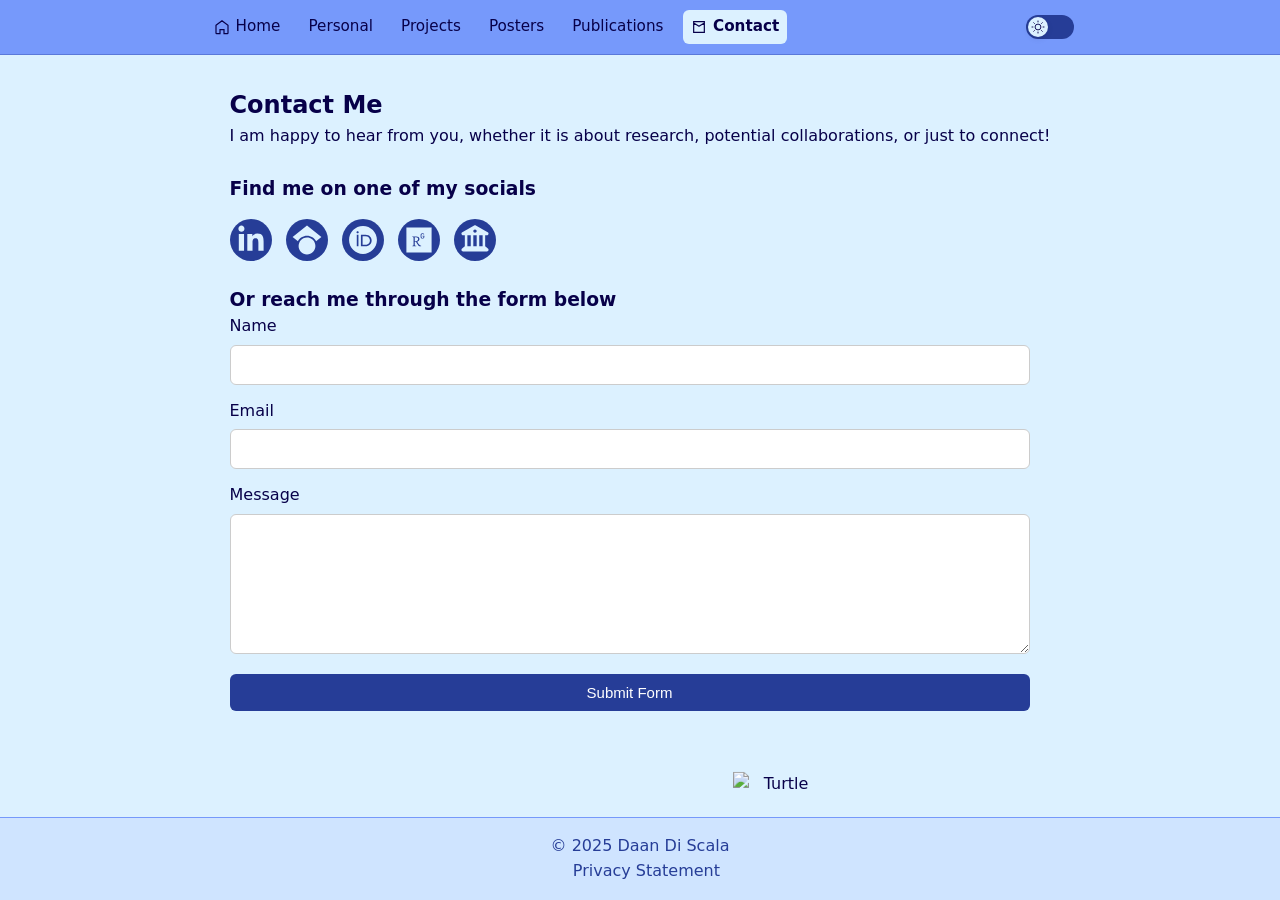
==== contact.html @ 1ae8dc4e "large scale update to website, with many pages fully updated and personalized" ====
<!DOCTYPE html>
<html lang="en">

<head>
  <meta charset="UTF-8">
  <title>Daan Di Scala - Portfolio</title>
  <link rel="stylesheet" href="css/vars.css">
  <link rel="stylesheet" href="css/styles.css">
  <link rel="stylesheet" href="css/contact.css">
    <script>
    (function() {
      const savedTheme = localStorage.getItem('theme');
      if (savedTheme === 'dark') {
        document.documentElement.classList.add('dark-mode');
      }
    })();
  </script>
</head>
<body>

<!-- NAVBAR ------------------------------------------------------------------------------------------------------------------>
  <nav class="navbar">
    <div class="nav-content">

        <div class="nav-left">
        <a href="index.html" ><svg class="icon" viewBox="0 0 24 24"><path d="M3 9.5l9-7 9 7v11.5a1 1 0 0 1-1 1h-5v-6h-6v6H4a1 1 0 0 1-1-1V9.5z" /></svg>Home</a>
        <a href="personal.html">Personal</a>
        <a href="projects.html">Projects</a>
        <a href="posters.html">Posters</a>
        <a href="publications.html">Publications</a>
        <a href="contact.html"  class="active"><svg class="icon" viewBox="0 0 24 24"><path d="M4 4h16v16H4V4zm8 7L4 6m16 0l-8 5" /></svg>Contact</a>
        </div>


        <!-- Theme Toggle Switch -->
        <button class="theme-toggle" aria-label="Toggle Dark Mode">
          <div class="toggle-track">
            <div class="toggle-thumb">
              <!-- Sun Icon -->
              <svg class="icon-sun" viewBox="0 0 24 24">
                <circle cx="12" cy="12" r="5"></circle>
                <line x1="12" y1="1" x2="12" y2="4"></line>
                <line x1="12" y1="20" x2="12" y2="23"></line>
                <line x1="4.22" y1="4.22" x2="6.34" y2="6.34"></line>
                <line x1="17.66" y1="17.66" x2="19.78" y2="19.78"></line>
                <line x1="1" y1="12" x2="4" y2="12"></line>
                <line x1="20" y1="12" x2="23" y2="12"></line>
                <line x1="4.22" y1="19.78" x2="6.34" y2="17.66"></line>
                <line x1="17.66" y1="6.34" x2="19.78" y2="4.22"></line>
              </svg>

              <!-- Moon Icon -->
              <svg class="icon-moon" viewBox="0 0 24 24">
                <path d="M21 12.79A9 9 0 0 1 11.21 3 
                     7 7 0 1 0 21 12.79z" />
              </svg>
            </div>
          </div>
        </button>

      </div>
  </nav>
  <!-- NAVBAR ------------------------------------------------------------------------------------------------------------------>

  <main class="page-wrapper">

    <!-- LONG CONTENT EXAMPLE 
    <section class="content-long">
      <h2>Contact Me</h2>
      <p>
I am happy to hear from you, whether it is about research, potential collaborations, or just to connect. Use the form below and I will get back to you as soon as I can.
-->

<section class="content-long">

  <h2>Contact Me</h2>

  <p>
    I am happy to hear from you, whether it is about research, potential 
    collaborations, or just to connect!
  </p>


  <br><h3>Find me on one of my socials</h3>

  <!-- SOCIAL ICON ROW -->
  <div class="social-row">

    <!-- LinkedIn -->
    <a href="https://www.linkedin.com/in/daan-di-scala/" class="social-icon" target="_blank">
      <svg viewBox="0 0 640 640">
        <path d="M196.3 512L103.4 512L103.4 212.9L196.3 212.9L196.3 512zM149.8 172.1C120.1 172.1 96 147.5 96 117.8C96 103.5 101.7 89.9 111.8 79.8C121.9 69.7 135.6 64 149.8 64C164 64 177.7 69.7 187.8 79.8C197.9 89.9 203.6 103.6 203.6 117.8C203.6 147.5 179.5 172.1 149.8 172.1zM543.9 512L451.2 512L451.2 366.4C451.2 331.7 450.5 287.2 402.9 287.2C354.6 287.2 347.2 324.9 347.2 363.9L347.2 512L254.4 512L254.4 212.9L343.5 212.9L343.5 253.7L344.8 253.7C357.2 230.2 387.5 205.4 432.7 205.4C526.7 205.4 544 267.3 544 347.7L544 512L543.9 512z"></path>
      </svg>
    </a>

    <!-- Google Scholar -->
    <a href="https://scholar.google.nl/citations?user=ZDXlUhQAAAAJ" class="social-icon" target="_blank">
      <svg viewBox="0 0 640 640">
        <path d="M454.9 362.5C454.9 362.5 454.9 362.6 455 362.6C464.2 382 469.4 403.7 469.4 426.6C469.3 509.1 402.5 576 320 576C237.5 576 170.7 509.1 170.7 426.7C170.7 403.8 175.9 382.1 185.1 362.7C186.8 359.1 188.7 355.5 190.7 352C195.1 344.4 200.1 337.3 205.7 330.7C233.1 298.1 274.2 277.4 320.1 277.4C353.7 277.4 384.7 288.5 409.7 307.3C418.8 314.2 427.1 322 434.5 330.8C440.1 337.4 445.1 344.6 449.5 352.1C451.5 355.5 453.3 359.1 455 362.6L454.9 362.5zM481.3 343.7C451.2 285.3 390.3 245.3 320 245.3C249.7 245.3 188.8 285.3 158.7 343.7L64 266.7L320 64L576 266.7L481.3 343.8L481.3 343.7z"></path></svg>
    </a>

    <a href="https://orcid.org/0000-0003-1548-6675" class="social-icon" target="_blank">
      <svg viewBox="0 0 640 640">
        <path d="M358.7 252.2L312.8 252.2L312.8 406L360.3 406C427.9 406 443.4 354.7 443.4 329.1C443.4 287.5 416.9 252.2 358.7 252.2zM320 72C183 72 72 183 72 320C72 457 183 568 320 568C457 568 568 457 568 320C568 183 457 72 320 72zM239.2 432.8L209.4 432.8L209.4 225.3L239.2 225.3L239.2 432.8zM224.3 162.5C235.1 162.5 243.9 171.3 243.9 182.1C243.9 192.9 235.1 201.7 224.3 201.7C213.5 201.7 204.7 192.9 204.7 182.1C204.7 171.3 213.5 162.5 224.3 162.5zM364 433L283 433L283 225.3L363.6 225.3C440.3 225.3 474 280.1 474 329.2C474 382.5 432.3 433.1 364 433.1z">
        </path>
      </svg>
    </a>

    <a href="https://www.researchgate.net/profile/Daan-Di-Scala-2" class="social-icon" target="_blank">
      <svg viewBox="0 0 640 640">
       <path d="M96 96L96 544L544 544L544 96L96 96zM358.2 430.4C351.6 433.4 325 436.4 308.2 416.2C299 405.6 282.9 382.9 266 352.6C257.1 352.6 251.3 352.6 244.6 352L244.6 398.4C244.6 421.9 250.6 419.6 270.4 422.3L270.4 430.4C263.5 430.1 247.3 429.6 234.8 429.6C221.7 429.6 208.7 430.2 201.2 430.4L201.2 422.3C216.7 419.4 223.2 421 223.2 398.4L223.2 289C223.2 266.4 216.8 268 201.2 265.1L201.2 257C227 258 254.3 256.4 272.1 256.4C303.8 256.4 328 270.8 328 302C328 323.1 311.3 344.2 288.8 349.5C302.4 373.7 318.8 395.1 331 408.4C338.2 416.2 348.2 423.1 358.2 423.1L358.2 430.4zM381.1 295.4C357.8 295.4 348.9 279.7 348.9 263.2L348.9 231C348.9 218.8 357.7 200.6 382.9 200.6C408.1 200.6 413.3 218.5 413.3 218.5L402.6 225.7C402.6 225.7 397.1 213.2 382.9 213.2C375 213.2 363.2 220.5 363.2 232.9L363.2 259.7C363.2 273.1 369.8 283 381.1 283C395.2 283 402.6 272.1 402.6 256.2L384.7 256.2L384.7 245.5L415.1 245.5C415.1 266 419.8 295.4 381.1 295.4zM264.6 340.1C255.2 340.1 251 339.8 244.6 339.3L244.6 269.6C251 269 259.6 269 267.1 269C290.4 269 304.3 281.2 304.3 303.5C304.3 325.4 289.3 340.1 264.6 340.1z">
     </path>
      </svg>
    </a>

        <a href="https://www.uu.nl/medewerkers/DLDiScala" class="social-icon" target="_blank">
      <svg viewBox="-20 20 680 680">
        <path d="M335.9 84.2C326.1 78.6 314 78.6 304.1 84.2L80.1 212.2C67.5 219.4 61.3 234.2 65 248.2C68.7 262.2 81.5 272 96 272L128 272L128 480L128 480L76.8 518.4C68.7 524.4 64 533.9 64 544C64 561.7 78.3 576 96 576L544 576C561.7 576 576 561.7 576 544C576 533.9 571.3 524.4 563.2 518.4L512 480L512 272L544 272C558.5 272 571.2 262.2 574.9 248.2C578.6 234.2 572.4 219.4 559.8 212.2L335.8 84.2zM464 272L464 480L400 480L400 272L464 272zM352 272L352 480L288 480L288 272L352 272zM240 272L240 480L176 480L176 272L240 272zM320 160C337.7 160 352 174.3 352 192C352 209.7 337.7 224 320 224C302.3 224 288 209.7 288 192C288 174.3 302.3 160 320 160z">
      </path>
      </svg>
    </a>
   <!-- MAIL 
    <a href="https://mail.com/..." class="social-icon" target="_blank">
      <svg viewBox="0 0 640 640">
        <path d="M112 128C85.5 128 64 149.5 64 176C64 191.1 71.1 205.3 83.2 214.4L291.2 370.4C308.3 383.2 331.7 383.2 348.8 370.4L556.8 214.4C568.9 205.3 576 191.1 576 176C576 149.5 554.5 128 528 128L112 128zM64 260L64 448C64 483.3 92.7 512 128 512L512 512C547.3 512 576 483.3 576 448L576 260L377.6 408.8C343.5 434.4 296.5 434.4 262.4 408.8L64 260z"></path></svg>
    </a> -->
    <!-- Add more as needed -->

  </div>


  <h3>Or reach me through the form below</h3>


  <!-- CONTACT FORM -->
  <form class="contact-form"
        action="https://api.web3forms.com/submit"
        method="POST"
        data-redirect="false">

    <input type="hidden" name="access_key" value="c449b36a-3cd7-413c-bd75-ba2fd1abe8ce">

    <label>
      Name
      <input type="text" name="name" required>
    </label>

    <label>
      Email
      <input type="email" name="email" required>
    </label>

    <label>
      Message
      <textarea name="message" required></textarea>
    </label>

    <input type="hidden" name="redirect"
           value="https://discala.github.io/website/contact_success.html">

    <button type="submit">Submit Form</button>

  </form>

</section>

<!--

<form action="https://api.web3forms.com/submit" method="POST" data-redirect="false">
   <input type="hidden" name="access_key" value="c449b36a-3cd7-413c-bd75-ba2fd1abe8ce">
    name <input type="text" name="name" required>
    email <input type="email" name="email" required>
    message <textarea name="message" required></textarea>
    
  <input type="hidden" name="redirect" value="https://discala.github.io/website/contact_success.html"> 
    <button type="submit">Submit Form</button>
</form>

      </p> -->
    </section>
    
  </main>

  <footer class="footer">
    <p>© 2025 Daan Di Scala</p>
    <a href="privacy.html">Privacy Statement</a>
    <div class="content-wrapper">
    <div class="turtle">
       <img src="images/Festina.png" alt="Turtle" class="turtle-img">
    </div></div>
  </footer>

</body>



  <script src="js/darkmode.js"></script>
</html>
---- css/vars.css ----
/* ====== Color Palette (defaults) ====== */
  /*:root {
  --color-primary: #97bfff;     
  --color-secondary: #b9d6ff;   
  --color-accent: #6a8cc7;      
  --color-dark: #1e2a3a;
  --color-text: #2d2d2d;
  --color-bg: #e1eeff;

  --max-width: 900px;
  --radius-lg: 12px;
  --radius-sm: 6px;
}

/* Dark mode variables when .dark-mode is present on <html> */
  /*.dark-mode {
  --color-primary: #111620;
  --color-secondary: #1f2a3a;
  --color-accent: #6198ff;
  --color-dark: #f5f7fb;
  --color-text: #e6eefc;
  --color-bg: #0f1621;
}



:root {
  --color-primary: hsl(229, 50%, 90%);
  --color-secondary: hsl(229, 50%, 10%);
  --color-tertiary: hsl(289, 80%, 20%);
  --color-accent: hsl(169, 80%, 20%);
}
.dark {
  --color-primary: hsl(229, 50%, 10%);
  --color-secondary: hsl(229, 50%, 90%);
  --color-tertiary: hsl(289, 80%, 80%);
  --color-accent: hsl(169, 80%, 80%);
}*/


:root {
  --max-width: 900px;
  --radius-xl: 24px;
  --radius-lg: 12px;
  --radius-sm: 6px;

  /* hsl (fallback color) */
  --bg-dark: hsl(223 100% 95%);
  --bg: hsl(223 100% 100%);
  --bg-light: hsl(223 100% 100%);
  --text: hsl(255 100% 11%);
  --text-muted: hsl(228 60% 37%);
  --highlight: hsl(224 100% 100%);
  --border: hsl(225 63% 60%);
  --border-muted: hsl(225 95% 72%);
  --primary: hsl(228 60% 37%);
  --secondary: hsl(13 100%, 53%);  
  --secondary-light: hsl(13 100%, 78%);


  --danger: hsl(6 60% 41%);
  --warning: hsl(52 100% 14%);
  --success: hsl(161 100% 13%);
  --info: hsl(217 62% 44%);
  /* oklch */
  --bg-dark: oklch(0.92 0.075 268);
  --bg: oklch(0.96 0.075 268);
  --bg-light: oklch(1 0.075 268);
  --text: oklch(0.15 0.15 268);
  --text-muted: oklch(0.4 0.15 268);
  --highlight: oklch(1 0.15 268);
  --border: oklch(0.6 0.15 268);
  --border-muted: oklch(0.7 0.15 268);
  --primary: oklch(0.4 0.15 268);
  /*--secondary: oklch(0.76 0.14 39);*/


  --danger: oklch(0.5 0.15 30);
  --warning: oklch(0.5 0.15 100);
  --success: oklch(0.5 0.15 160);
  --info: oklch(0.5 0.15 260);
}

.dark-mode {
  /* hsl (fallback color) */
  --bg-dark: hsl(244 100% 5%);
  --bg: hsl(235 90% 9%);
  --bg-light: hsl(228 75% 12%);
  
  --text: hsl(223 100% 100%);
  --text-muted: hsl(223 77% 77%);
  --highlight: hsl(226 49% 48%);

  --border: hsl(228 60% 37%);
  --border-muted: hsl(232 75% 27%);
  
  --primary: hsl(224 100% 80%);
  --secondary: hsl(45 78% 48%);
  --secondary-light: hsl(45 78%, 73%);

  --danger: hsl(8 79% 66%);
  --warning: hsl(54 100% 31%);
  --success: hsl(156 68% 43%);
  --info: hsl(217 94% 69%);


  /* oklch */
  --bg-dark: oklch(0.1 0.075 268);
  --bg: oklch(0.15 0.075 268);
  --bg-light: oklch(0.2 0.075 268);
  --text: oklch(0.96 0.1 268);
  --text-muted: oklch(0.76 0.1 268);
  --highlight: oklch(0.5 0.15 268);
  --border: oklch(0.4 0.15 268);
  --border-muted: oklch(0.3 0.15 268);
  --primary: oklch(0.76 0.15 268);
  --secondary: oklch(0.76 0.15 88);
  --danger: oklch(0.7 0.15 30);
  --warning: oklch(0.7 0.15 100);
  --success: oklch(0.7 0.15 160);
  --info: oklch(0.7 0.15 260);
}
---- css/styles.css ----
/* ===== Global Reset ===== */
* {
  box-sizing: border-box;
  margin: 0;
  padding: 0;
}

html, body {
  height: 100%;
  background: var(--bg);
  color: var(--text);
  font-family: "Inter", system-ui, -apple-system, "Segoe UI", Roboto, "Helvetica Neue", Arial;
  -webkit-font-smoothing: antialiased;
  -moz-osx-font-smoothing: grayscale;
  transition: background-color 0.25s ease, color 0.25s ease;
  line-height: 1.55;
  display: flex;
  flex-direction: column;
}

/* ===== Container / Wrapper ===== */
.page-wrapper {
  max-width: var(--max-width);
  margin: 0 auto;
  padding: 2rem 1rem;
  flex: 1;
}

/* ===== Navbar ===== */
.navbar {
  position: sticky;
  top: 0;
  width: 100%;
  background: var(--border-muted);/*var(--bg-dark);*/
  padding: 0.6rem 0;
  border-bottom: 1px solid var(--border);
  z-index: 1000;
  backdrop-filter: saturate(110%) blur(6px);
}

.nav-content {
  max-width: var(--max-width);
  margin: 0 auto;
  padding: 0 1rem;
  display: flex;
  align-items: center;
  justify-content: space-between;
  gap: 1rem;
}

/* Left group of links */
.nav-left {
  display: flex;
  gap: 0.75rem;
  align-items: center;
}

.nav-left a {
  color: var(--text);
  text-decoration: none;
  font-weight: 500;
  padding: 0.35rem 0.5rem;
  border-radius: 6px;
  transition: background-color 0.18s ease, color 0.18s ease, opacity 0.18s ease;
  font-size: 0.95rem;
}

.nav-left a:hover {
  background: rgba(255,255,255,0.4);
  opacity: 0.9;
}

.dark-mode .nav-left a:hover {
  background: rgba(0,0,0,0.4);
  opacity: 0.9;
}

/* Ensure nav link colors respond to dark mode */
.dark-mode .nav-left a {
  color: var(--text);
}

/* ===== Theme Toggle (pill + thumb + icons) ===== */
.theme-toggle {
  background: none;
  border: none;
  padding: 0;
  cursor: pointer;
  display: inline-flex;
  align-items: center;
  line-height: 0;
  border-radius: 999px;
}

/* Track */
.toggle-track {
  width: 48px;
  height: 24px;
  background: var(--primary);
  border-radius: 999px;
  position: relative;
  padding: 2px;
  transition: background-color 0.22s ease;
  display: inline-block;
}

/* Thumb */
.toggle-thumb {
  width: 20px;
  height: 20px;
  background: var(--bg);
  border-radius: 50%;
  position: absolute;
  left: 2px;
  top: 2px;
  display: flex;
  align-items: center;
  justify-content: center;
  transition: transform 0.22s cubic-bezier(.2,.9,.3,1), background 0.22s ease;
  box-shadow: 0 2px 6px rgba(0,0,0,0.08);
}

/* When dark-mode class exists on <html>, slide thumb to right */
.dark-mode .toggle-thumb {
  transform: translateX(24px);
  box-shadow: 0 3px 8px rgba(0,0,0,0.18);
}

/* SVG icons inside the thumb (stacked in same position) */
.toggle-thumb svg {
  width: 14px;
  height: 14px;
  stroke-width: 1.6;
  position: absolute;
  left: 50%;
  top: 50%;
  transform: translate(-50%, -50%);
  transition: opacity 0.20s ease, stroke 0.22s ease, fill 0.22s ease;
  fill: none;
  stroke: var(--text);
}

/* Default: show sun, hide moon */
.icon-sun {
  opacity: 1;
}

.icon-moon {
  opacity: 0;
}

/* In dark mode: show moon, hide sun; adapt stroke color */
.dark-mode .icon-sun {
  opacity: 0;
}

.dark-mode .icon-moon {
  opacity: 1;

}

/* Make sure svg strokes invert in dark mode when needed */
.dark-mode .toggle-thumb svg {
  stroke: var(--text);
}

/* Slightly change track color in dark mode */
.dark-mode .toggle-track {
  background: var(--primary);
}

/* Hover states */
.theme-toggle:hover .toggle-track {
  filter: brightness(0.98);
}

/* HEADER */
/************************************************************/



/************************************************************/
/* LANDING CARD 


.landing-card {
  position: relative;
  display: flex;
  align-items: center;
  gap: 2rem;
  background: var(--bg-light);
  padding: 2rem 3.5rem 2rem 2.5rem;
  border-radius: var(--radius-xl);
  box-shadow: 0 10px 30px rgba(20,30,45,0.06);
  overflow: visible;
}

.landing-card h1 span {
  color: var(--primary);
}


.profile-image {
  flex-shrink: 0;
  margin-left: -3rem;
}

.profile-image img {
  width: 160px;
  height: 160px;
  object-fit: cover;
  border-radius: 18px;
  box-shadow: 0 12px 30px rgba(0,0,0,0.15);
}

.intro-content {
  flex: 1;
  display: flex;
}

.intro-content h1 {
  font-size: 1.9rem;
  font-weight: 700;
  margin-bottom: 0.75rem;
  color: var(--text);
}

.intro-content h1 span {
  color: var(--accent);
}


.intro-text {
  position: relative;
  padding-left: 1.25rem;
}

.intro-text::before {
  content: "";
  position: absolute;
  left: 0;
  top: 0.15rem;
  width: 4px;
  height: 100%;
  background: var(--accent);
  border-radius: 2px;
}

.intro-text p {
  color: var(--text-muted);
  max-width: 55ch;
  line-height: 1.6;
}


.social-links {
  display: flex;
  flex-direction: column;
  gap: 0.75rem;
}

.social-links a {
  width: 42px;
  height: 42px;
  border-radius: 50%;
  background: white;
  display: grid;
  place-items: center;
  color: var(--text-muted);
  box-shadow: 0 6px 18px rgba(0,0,0,0.08);
  transition: transform 0.2s ease, color 0.2s ease;
}

.social-links a:hover {
  transform: translateY(-2px);
  color: var(--accent);
}*/

/* LANDING CARD */
/************************************************************/
/************************************************************/
/* QUICK LINK CARDS */








/* ===== Footer ===== */
.footer {
  width: 100%;
  background: var(--bg-dark);
  padding: 1rem;
  text-align: center;
  border-top: 1px solid var(--border-muted);
  margin-top: 2.5rem;
  transition: background 0.25s ease;
  position: relative;
}

.footer p {
  color: var(--text-muted);
}

.footer a {
  margin-left: 0.8rem;
  color: var(--primary);
  text-decoration: none;
  font-weight: 500;
}

/* Turtle rests on the footer */
.turtle {
  position: absolute;
  bottom: 100%;       /* positions turtle ABOVE the footer */
  right: 40%;         /*  align to footer’s right edge */
  width: 70px;
  height: 70px;
  /*transform: translateY(30px);  optional: overlap the edge slightly for “resting” look */
  pointer-events: none;        /* turtle won’t block clicks */
}

.turtle-img {
    width: 90px;        /* small image */
    height: auto;
    position: absolute; /* place it anywhere inside */
    top: 50%;
    left: 50%;
    transform: translate(0%, -45%);
}

/* ===== Responsive tweaks ===== */
@media (max-width: 700px) {
  .landing-card {
    flex-direction: column;
    text-align: center;
  }

  .profile-image img {
    width: 120px;
    height: 120px;
  }

  .nav-left {
    gap: 0.5rem;
  }

  .nav-left a {
    font-size: 0.9rem;
    padding: 0.25rem 0.35rem;
  }
}

@media (max-width: 420px) {
  .nav-content {
    padding: 0 0.6rem;
  }
}


.nav-left a.active {
  background: var(--bg);
  color: var(--text) !important;
  font-weight: 600;
  border-radius: 6px;
}

.dark-mode .nav-left a.active {
  background: var(--bg);
  color: var(--text) !important;
}

.nav-left a {
  display: flex;
  align-items: center;
  gap: 0.35rem;
}

/* SVG styling */
.nav-left .icon {
  width: 16px;
  height: 16px;
  stroke: var(--text);
  fill: none;
  stroke-width: 1.8;
  transition: stroke 0.25s ease;
}

/* Ensure good contrast in dark mode */
.dark-mode .nav-left .icon {
  stroke: var(--text);
}

.no-theme-transition * {
  transition: none !important;
}


.bottom-card {
  display: flex;
  
  flex-wrap: wrap;
  gap: 24px;
  align-items: center;
  justify-content: center;
  margin-top: 20px;
  padding: 4px;
  max-width: 600px;
  background: var(--bg-light);
  border-radius: 16px;
  box-shadow: 0 10px 32px rgba(0, 0, 0, .08);

  font-family: system-ui, -apple-system, Segoe UI, sans-serif;
  font-size:14px;
  transform: translateX(150px);
}
---- css/contact.css ----
/* ----- SOCIAL ICONS ----- */

.social-row {
  display: flex;
  gap: 14px;
  margin: 16px 0 24px 0;
}

.social-icon {
  width: 42px;
  height: 42px;

  display: flex;
  align-items: center;
  justify-content: center;

  background: var(--primary);       
  border-radius: 50%;

  transition: transform 0.15s ease, opacity 0.15s ease;
}

.social-icon svg {
  width: 36px;
  height: 36px;
  fill: var(--bg);       

}

.social-icon:hover {
  transform: translateY(-2px);
  opacity: 0.85;
}


/* ----- FORM STYLING ----- */

.contact-form {
  display: flex;
  flex-direction: column;
  gap: 14px;

  max-width: 800px;
}

.contact-form label {
  display: flex;
  flex-direction: column;
  font-weight: 500;
  gap: 6px;
}

.contact-form input,
.contact-form textarea {
  padding: 10px 12px;
  border: 1px solid #ccc;
  border-radius: 6px;
  font-size: 15px;
  font-family: inherit;
}

.contact-form textarea {
  min-height: 140px;
  resize: vertical;
}

.contact-form button {
  margin-top: 6px;
  padding: 10px 14px;

  background: var(--primary);  
  color: #fff;

  border: none;
  border-radius: 6px;

  font-size: 15px;
  cursor: pointer;

  transition: opacity 0.15s ease;
}

.contact-form button:hover {
  opacity: 0.85;
}


/* ----- MOBILE ----- */

@media (max-width: 600px) {
  .social-row {
    gap: 10px;
  }

  .social-icon {
    width: 38px;
    height: 38px;
  }
}
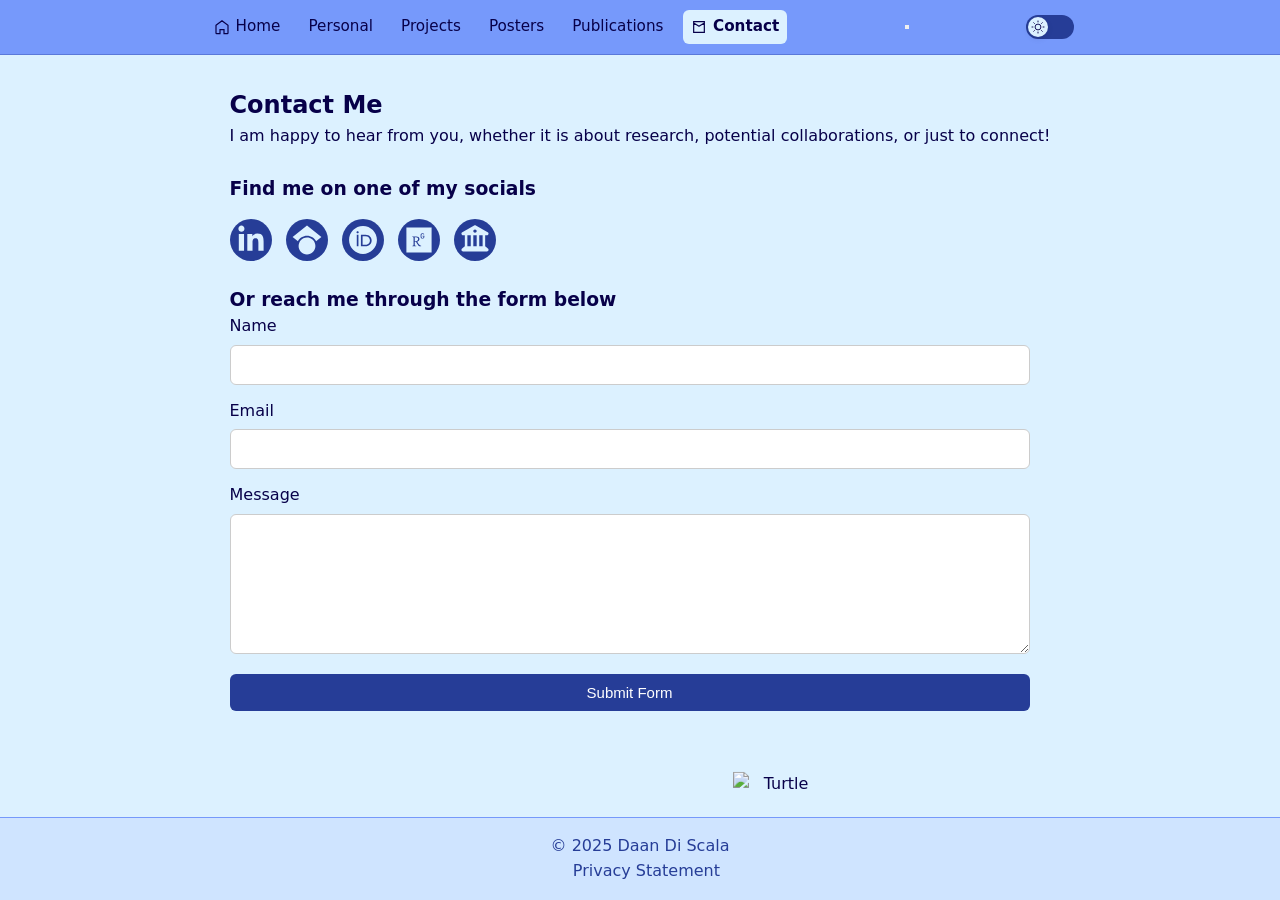
==== commit ac216e96: "added SEO and fixed links" ====
--- a/contact.html
+++ b/contact.html
@@ -2,20 +2,45 @@
 <html lang="en">
 
 <head>
+  <!-- Basic -->
   <meta charset="UTF-8">
-  <title>Daan Di Scala - Portfolio</title>
+  <title>Daan Di Scala - Contact</title>
+  <meta name="viewport" content="width=device-width, initial-scale=1.0">
+
+  <!-- Primary SEO -->
+  <meta name="description" content="Academic portfolio site of Daan Di Scala, scientist at TNO and PhD student at Utrecht University, with published papers and presented posters on topics like Trustworthy AI and Hybrid AI.">
+  <meta name="keywords" content="Trustworthy AI, Hybrid AI, Explainable AI, Knowledge">
+  <meta name="author" content="Daan Di Scala">
+
+  <!-- Canonical -->
+  <link rel="canonical" href="https://www.daandiscala.nl/contact.html">
+
+  <!-- Open Graph -->
+  <meta property="og:title" content="Daan Di Scala - Home">
+  <meta property="og:description" content="Academic portfolio site of Daan Di Scala, scientist at TNO and PhD student at Utrecht University, with published papers and presented posters on topics like Trustworthy AI and Hybrid AI.">
+  <meta property="og:image" content="https://www.daandiscala.nl/images/profile.jpg">
+  <meta property="og:url" content="https://www.daandiscala.nl/contact.html">
+  <meta property="og:type" content="website">
+
+  <!-- Styles -->
+  <link rel="icon" type="image/x-icon" href="favicon.ico">
   <link rel="stylesheet" href="css/vars.css">
   <link rel="stylesheet" href="css/styles.css">
   <link rel="stylesheet" href="css/contact.css">
-    <script>
-    (function() {
+
+  <!-- Dark Mode Script -->
+  <script>
+    (function () {
       const savedTheme = localStorage.getItem('theme');
       if (savedTheme === 'dark') {
         document.documentElement.classList.add('dark-mode');
       }
     })();
   </script>
+
 </head>
+
+
 <body>
 
 <!-- NAVBAR ------------------------------------------------------------------------------------------------------------------>
@@ -23,13 +48,20 @@
     <div class="nav-content">
 
         <div class="nav-left">
-        <a href="index.html" ><svg class="icon" viewBox="0 0 24 24"><path d="M3 9.5l9-7 9 7v11.5a1 1 0 0 1-1 1h-5v-6h-6v6H4a1 1 0 0 1-1-1V9.5z" /></svg>Home</a>
+        <a href="/" ><svg class="icon" viewBox="0 0 24 24"><path d="M3 9.5l9-7 9 7v11.5a1 1 0 0 1-1 1h-5v-6h-6v6H4a1 1 0 0 1-1-1V9.5z" /></svg>Home</a>
         <a href="personal.html">Personal</a>
         <a href="projects.html">Projects</a>
         <a href="posters.html">Posters</a>
         <a href="publications.html">Publications</a>
-        <a href="contact.html"  class="active"><svg class="icon" viewBox="0 0 24 24"><path d="M4 4h16v16H4V4zm8 7L4 6m16 0l-8 5" /></svg>Contact</a>
+        <a href=""  class="active"><svg class="icon" viewBox="0 0 24 24"><path d="M4 4h16v16H4V4zm8 7L4 6m16 0l-8 5" /></svg>Contact</a>
         </div>
+
+        
+    <button class="hamburger" aria-label="Menu">
+    <span></span>
+    <span></span>
+    <span></span>
+    </button>
 
 
         <!-- Theme Toggle Switch -->
@@ -64,13 +96,6 @@
 
   <main class="page-wrapper">
 
-    <!-- LONG CONTENT EXAMPLE 
-    <section class="content-long">
-      <h2>Contact Me</h2>
-      <p>
-I am happy to hear from you, whether it is about research, potential collaborations, or just to connect. Use the form below and I will get back to you as soon as I can.
--->
-
 <section class="content-long">
 
   <h2>Contact Me</h2>
@@ -119,12 +144,6 @@
       </path>
       </svg>
     </a>
-   <!-- MAIL 
-    <a href="https://mail.com/..." class="social-icon" target="_blank">
-      <svg viewBox="0 0 640 640">
-        <path d="M112 128C85.5 128 64 149.5 64 176C64 191.1 71.1 205.3 83.2 214.4L291.2 370.4C308.3 383.2 331.7 383.2 348.8 370.4L556.8 214.4C568.9 205.3 576 191.1 576 176C576 149.5 554.5 128 528 128L112 128zM64 260L64 448C64 483.3 92.7 512 128 512L512 512C547.3 512 576 483.3 576 448L576 260L377.6 408.8C343.5 434.4 296.5 434.4 262.4 408.8L64 260z"></path></svg>
-    </a> -->
-    <!-- Add more as needed -->
 
   </div>
 
@@ -163,21 +182,6 @@
   </form>
 
 </section>
-
-<!--
-
-<form action="https://api.web3forms.com/submit" method="POST" data-redirect="false">
-   <input type="hidden" name="access_key" value="c449b36a-3cd7-413c-bd75-ba2fd1abe8ce">
-    name <input type="text" name="name" required>
-    email <input type="email" name="email" required>
-    message <textarea name="message" required></textarea>
-    
-  <input type="hidden" name="redirect" value="https://discala.github.io/website/contact_success.html"> 
-    <button type="submit">Submit Form</button>
-</form>
-
-      </p> -->
-    </section>
     
   </main>
 
@@ -193,6 +197,6 @@
 </body>
 
 
-
-  <script src="js/darkmode.js"></script>
+<script src="js/darkmode.js"></script>
+<script src="js/hamburger.js"></script>
 </html>
--- a/css/vars.css
+++ b/css/vars.css
@@ -44,8 +44,8 @@
   --radius-lg: 12px;
   --radius-sm: 6px;
 
-  /* hsl (fallback color) */
-  --bg-dark: hsl(223 100% 95%);
+
+
   --bg: hsl(223 100% 100%);
   --bg-light: hsl(223 100% 100%);
   --text: hsl(255 100% 11%);
@@ -56,29 +56,40 @@
   --primary: hsl(228 60% 37%);
   --secondary: hsl(13 100%, 53%);  
   --secondary-light: hsl(13 100%, 78%);
-
-
   --danger: hsl(6 60% 41%);
   --warning: hsl(52 100% 14%);
   --success: hsl(161 100% 13%);
   --info: hsl(217 62% 44%);
   /* oklch */
-  --bg-dark: oklch(0.92 0.075 268);
+  --bg-dark: oklch(0.92 0.075 268); 
   --bg: oklch(0.96 0.075 268);
   --bg-light: oklch(1 0.075 268);
+
+
+  /*--bg-dark: oklch(0.92 0.075 268); 
+  --bg: oklch(0.96 0.075 268);
+  --bg-light: oklch(1 0.075 268);
+  --bg-dark: oklch(42.98% 0.143 263.89);
+  --bg: oklch(67.96% 0.111 249.40);
+  --bg-light: oklch(75.35% 0.055 231.21);*/
+
   --text: oklch(0.15 0.15 268);
   --text-muted: oklch(0.4 0.15 268);
   --highlight: oklch(1 0.15 268);
   --border: oklch(0.6 0.15 268);
   --border-muted: oklch(0.7 0.15 268);
   --primary: oklch(0.4 0.15 268);
-  /*--secondary: oklch(0.76 0.14 39);*/
-
-
+  --secondary:oklch(53.43% 0.151 23.27);/*oklch(65.88% 0.2299 34.19);*/
+  --secondary-light: oklch(67.62% 0.137 25.14);
   --danger: oklch(0.5 0.15 30);
   --warning: oklch(0.5 0.15 100);
   --success: oklch(0.5 0.15 160);
-  --info: oklch(0.5 0.15 260);
+  --info: oklch(0.5 0.15 260); 
+
+
+
+
+
 }
 
 .dark-mode {
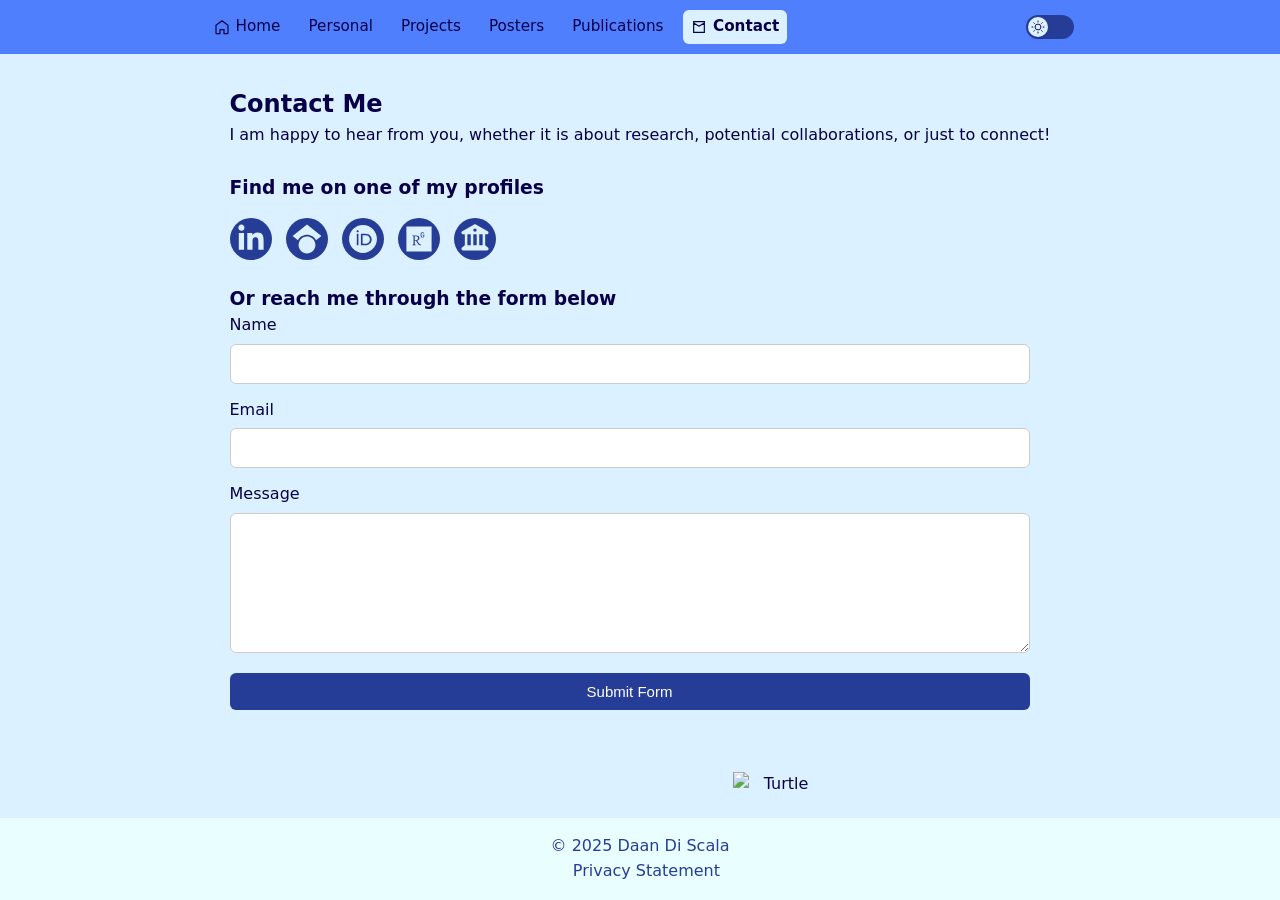
==== commit 92bb0f4e: "update" ====
--- a/contact.html
+++ b/contact.html
@@ -106,7 +106,7 @@
   </p>
 
 
-  <br><h3>Find me on one of my socials</h3>
+  <br><h3>Find me on one of my profiles</h3>
 
   <!-- SOCIAL ICON ROW -->
   <div class="social-row">
--- a/css/vars.css
+++ b/css/vars.css
@@ -1,42 +1,4 @@
 /* ====== Color Palette (defaults) ====== */
-  /*:root {
-  --color-primary: #97bfff;     
-  --color-secondary: #b9d6ff;   
-  --color-accent: #6a8cc7;      
-  --color-dark: #1e2a3a;
-  --color-text: #2d2d2d;
-  --color-bg: #e1eeff;
-
-  --max-width: 900px;
-  --radius-lg: 12px;
-  --radius-sm: 6px;
-}
-
-/* Dark mode variables when .dark-mode is present on <html> */
-  /*.dark-mode {
-  --color-primary: #111620;
-  --color-secondary: #1f2a3a;
-  --color-accent: #6198ff;
-  --color-dark: #f5f7fb;
-  --color-text: #e6eefc;
-  --color-bg: #0f1621;
-}
-
-
-
-:root {
-  --color-primary: hsl(229, 50%, 90%);
-  --color-secondary: hsl(229, 50%, 10%);
-  --color-tertiary: hsl(289, 80%, 20%);
-  --color-accent: hsl(169, 80%, 20%);
-}
-.dark {
-  --color-primary: hsl(229, 50%, 10%);
-  --color-secondary: hsl(229, 50%, 90%);
-  --color-tertiary: hsl(289, 80%, 80%);
-  --color-accent: hsl(169, 80%, 80%);
-}*/
-
 
 :root {
   --max-width: 900px;
@@ -46,49 +8,26 @@
 
 
 
-  --bg: hsl(223 100% 100%);
-  --bg-light: hsl(223 100% 100%);
-  --text: hsl(255 100% 11%);
-  --text-muted: hsl(228 60% 37%);
-  --highlight: hsl(224 100% 100%);
-  --border: hsl(225 63% 60%);
-  --border-muted: hsl(225 95% 72%);
-  --primary: hsl(228 60% 37%);
-  --secondary: hsl(13 100%, 53%);  
-  --secondary-light: hsl(13 100%, 78%);
-  --danger: hsl(6 60% 41%);
-  --warning: hsl(52 100% 14%);
-  --success: hsl(161 100% 13%);
-  --info: hsl(217 62% 44%);
+
   /* oklch */
   --bg-dark: oklch(0.92 0.075 268); 
   --bg: oklch(0.96 0.075 268);
   --bg-light: oklch(1 0.075 268);
-
-
-  /*--bg-dark: oklch(0.92 0.075 268); 
-  --bg: oklch(0.96 0.075 268);
-  --bg-light: oklch(1 0.075 268);
-  --bg-dark: oklch(42.98% 0.143 263.89);
-  --bg: oklch(67.96% 0.111 249.40);
-  --bg-light: oklch(75.35% 0.055 231.21);*/
-
   --text: oklch(0.15 0.15 268);
   --text-muted: oklch(0.4 0.15 268);
   --highlight: oklch(1 0.15 268);
   --border: oklch(0.6 0.15 268);
   --border-muted: oklch(0.7 0.15 268);
   --primary: oklch(0.4 0.15 268);
-  --secondary:oklch(53.43% 0.151 23.27);/*oklch(65.88% 0.2299 34.19);*/
+  --secondary:oklch(46.761% 0.16176 19.415);
   --secondary-light: oklch(67.62% 0.137 25.14);
   --danger: oklch(0.5 0.15 30);
   --warning: oklch(0.5 0.15 100);
   --success: oklch(0.5 0.15 160);
   --info: oklch(0.5 0.15 260); 
 
-
-
-
+    --navbar: oklch(63.066% 0.19594 265.753);
+  --footer: var(--bg-light); 
 
 }
 
@@ -107,7 +46,7 @@
   
   --primary: hsl(224 100% 80%);
   --secondary: hsl(45 78% 48%);
-  --secondary-light: hsl(45 78%, 73%);
+  --secondary-light: hsl(45 78% 73%);
 
   --danger: hsl(8 79% 66%);
   --warning: hsl(54 100% 31%);
@@ -130,4 +69,7 @@
   --warning: oklch(0.7 0.15 100);
   --success: oklch(0.7 0.15 160);
   --info: oklch(0.7 0.15 260);
+
+    --navbar: var(--bg-dark);
+  --footer: var(--bg-light); 
 }
--- a/css/styles.css
+++ b/css/styles.css
@@ -33,11 +33,13 @@
   position: sticky;
   top: 0;
   width: 100%;
-  background: var(--border-muted);/*var(--bg-dark);*/
+  background: var(--navbar);/*var(--bg-dark);*/
   padding: 0.6rem 0;
-  border-bottom: 1px solid var(--border);
+  border-bottom: 0px solid var(--border);
   z-index: 1000;
   backdrop-filter: saturate(110%) blur(6px);
+
+    position: sticky;
 }
 
 .nav-content {
@@ -48,6 +50,8 @@
   align-items: center;
   justify-content: space-between;
   gap: 1rem;
+
+  position: static;
 }
 
 /* Left group of links */
@@ -176,116 +180,6 @@
   filter: brightness(0.98);
 }
 
-/* HEADER */
-/************************************************************/
-
-
-
-/************************************************************/
-/* LANDING CARD 
-
-
-.landing-card {
-  position: relative;
-  display: flex;
-  align-items: center;
-  gap: 2rem;
-  background: var(--bg-light);
-  padding: 2rem 3.5rem 2rem 2.5rem;
-  border-radius: var(--radius-xl);
-  box-shadow: 0 10px 30px rgba(20,30,45,0.06);
-  overflow: visible;
-}
-
-.landing-card h1 span {
-  color: var(--primary);
-}
-
-
-.profile-image {
-  flex-shrink: 0;
-  margin-left: -3rem;
-}
-
-.profile-image img {
-  width: 160px;
-  height: 160px;
-  object-fit: cover;
-  border-radius: 18px;
-  box-shadow: 0 12px 30px rgba(0,0,0,0.15);
-}
-
-.intro-content {
-  flex: 1;
-  display: flex;
-}
-
-.intro-content h1 {
-  font-size: 1.9rem;
-  font-weight: 700;
-  margin-bottom: 0.75rem;
-  color: var(--text);
-}
-
-.intro-content h1 span {
-  color: var(--accent);
-}
-
-
-.intro-text {
-  position: relative;
-  padding-left: 1.25rem;
-}
-
-.intro-text::before {
-  content: "";
-  position: absolute;
-  left: 0;
-  top: 0.15rem;
-  width: 4px;
-  height: 100%;
-  background: var(--accent);
-  border-radius: 2px;
-}
-
-.intro-text p {
-  color: var(--text-muted);
-  max-width: 55ch;
-  line-height: 1.6;
-}
-
-
-.social-links {
-  display: flex;
-  flex-direction: column;
-  gap: 0.75rem;
-}
-
-.social-links a {
-  width: 42px;
-  height: 42px;
-  border-radius: 50%;
-  background: white;
-  display: grid;
-  place-items: center;
-  color: var(--text-muted);
-  box-shadow: 0 6px 18px rgba(0,0,0,0.08);
-  transition: transform 0.2s ease, color 0.2s ease;
-}
-
-.social-links a:hover {
-  transform: translateY(-2px);
-  color: var(--accent);
-}*/
-
-/* LANDING CARD */
-/************************************************************/
-/************************************************************/
-/* QUICK LINK CARDS */
-
-
-
-
 
 
 
@@ -293,10 +187,10 @@
 /* ===== Footer ===== */
 .footer {
   width: 100%;
-  background: var(--bg-dark);
+  background: var(--footer);
   padding: 1rem;
   text-align: center;
-  border-top: 1px solid var(--border-muted);
+  border-top: 0px solid var(--border-muted);
   margin-top: 2.5rem;
   transition: background 0.25s ease;
   position: relative;
@@ -400,21 +294,129 @@
 }
 
 
-.bottom-card {
-  display: flex;
-  
-  flex-wrap: wrap;
-  gap: 24px;
-  align-items: center;
+
+/* ================= MOBILE NAVBAR ================= */
+
+@media (max-width: 800px) {
+
+  .nav-content {
+    flex-wrap: wrap;
+    gap: 0.5rem;
+  }
+
+  .nav-left {
+    flex-wrap: wrap;
+    justify-content: center;
+    width: 100%;
+  }
+
+  .nav-left a {
+    font-size: 0.85rem;
+    padding: 0.3rem 0.45rem;
+  }
+
+  .theme-toggle {
+    margin-left: auto;
+  }
+
+}
+
+/* ================= SMALL PHONES ================= */
+
+@media (max-width: 500px) {
+
+  .page-wrapper {
+    padding: 1.5rem 0.8rem;
+  }
+
+  .nav-left {
+    gap: 0.35rem;
+  }
+
+  .nav-left a {
+    font-size: 0.8rem;
+  }
+
+  .toggle-track {
+    width: 48px;
+    height: 24px;
+  }
+
+}
+
+/* ===== HAMBURGER ===== */
+
+.hamburger {
+  display: none;
+  flex-direction: column;
   justify-content: center;
-  margin-top: 20px;
-  padding: 4px;
-  max-width: 600px;
-  background: var(--bg-light);
-  border-radius: 16px;
-  box-shadow: 0 10px 32px rgba(0, 0, 0, .08);
-
-  font-family: system-ui, -apple-system, Segoe UI, sans-serif;
-  font-size:14px;
-  transform: translateX(150px);
-}
+  gap: 4px;
+  width: 28px;
+  height: 24px;
+  background: none;
+  border: none;
+  cursor: pointer;
+}
+
+.hamburger span {
+  width: 100%;
+  height: 2px;
+  background: var(--text);
+  border-radius: 2px;
+  transition: transform 0.25s ease, opacity 0.25s ease;
+}
+
+@media (max-width: 800px) {
+
+  .hamburger {
+    display: flex;
+  }
+
+   .nav-left {
+    position: absolute;
+    top: 100%;
+    left: 0;
+
+    width: 100%;
+
+    background: var(--bg-light);
+    border-bottom: 1px solid var(--border);
+
+    flex-direction: column;
+    align-items: center;
+    gap: 12px;
+
+    padding: 16px 0;
+
+    opacity: 0;
+    transform: translateY(-10px);
+    pointer-events: none;
+
+    transition: opacity 0.25s ease, transform 0.25s ease;
+    z-index: 2000;
+  }
+
+  .nav-left.open {
+    opacity: 1;
+    transform: translateY(0);
+    pointer-events: auto;
+  }
+
+  .nav-left a {
+    font-size: 1rem;
+  }
+
+}
+
+
+.hamburger.active span:nth-child(1) {
+  transform: translateY(6px) rotate(45deg);
+}
+
+.hamburger.active span:nth-child(2) {
+  opacity: 0;
+}
+
+.hamburger.active span:nth-child(3) {
+  transform: translateY(-6px) rotate(-45deg);
+}
